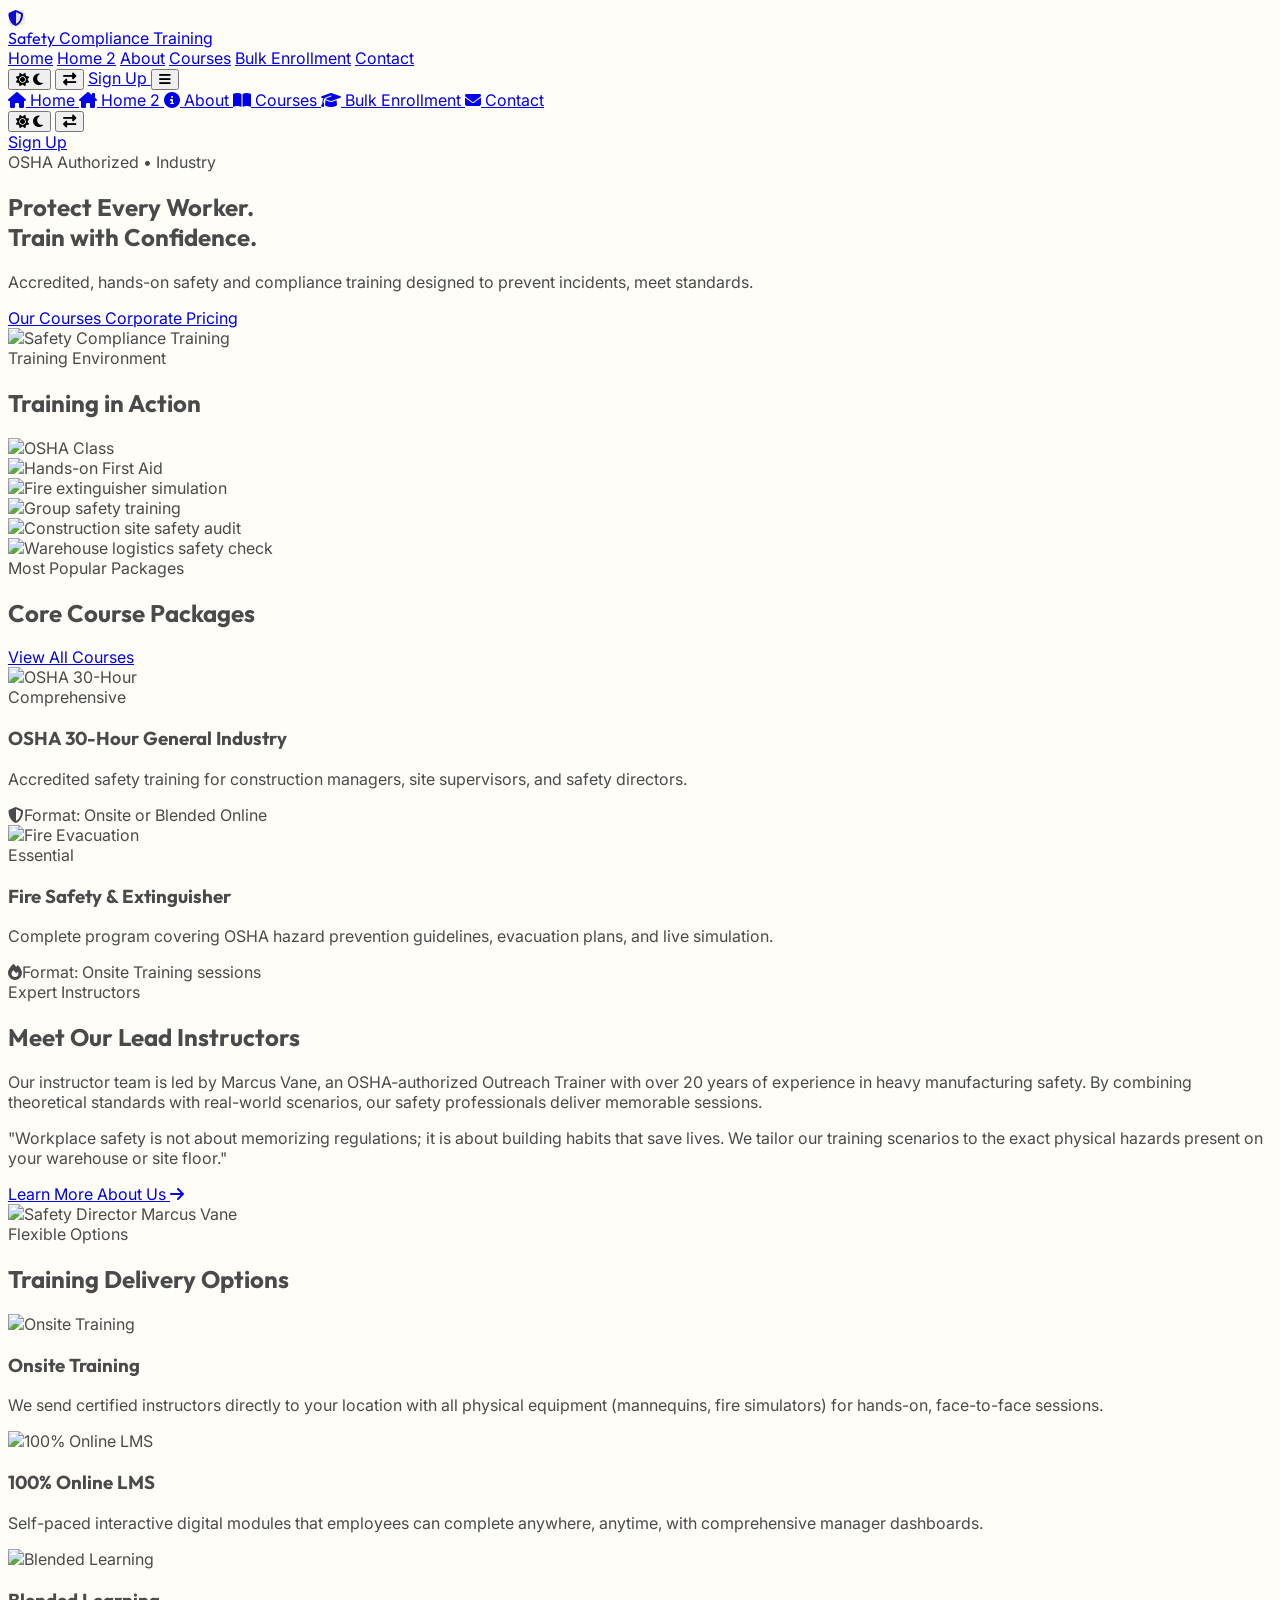
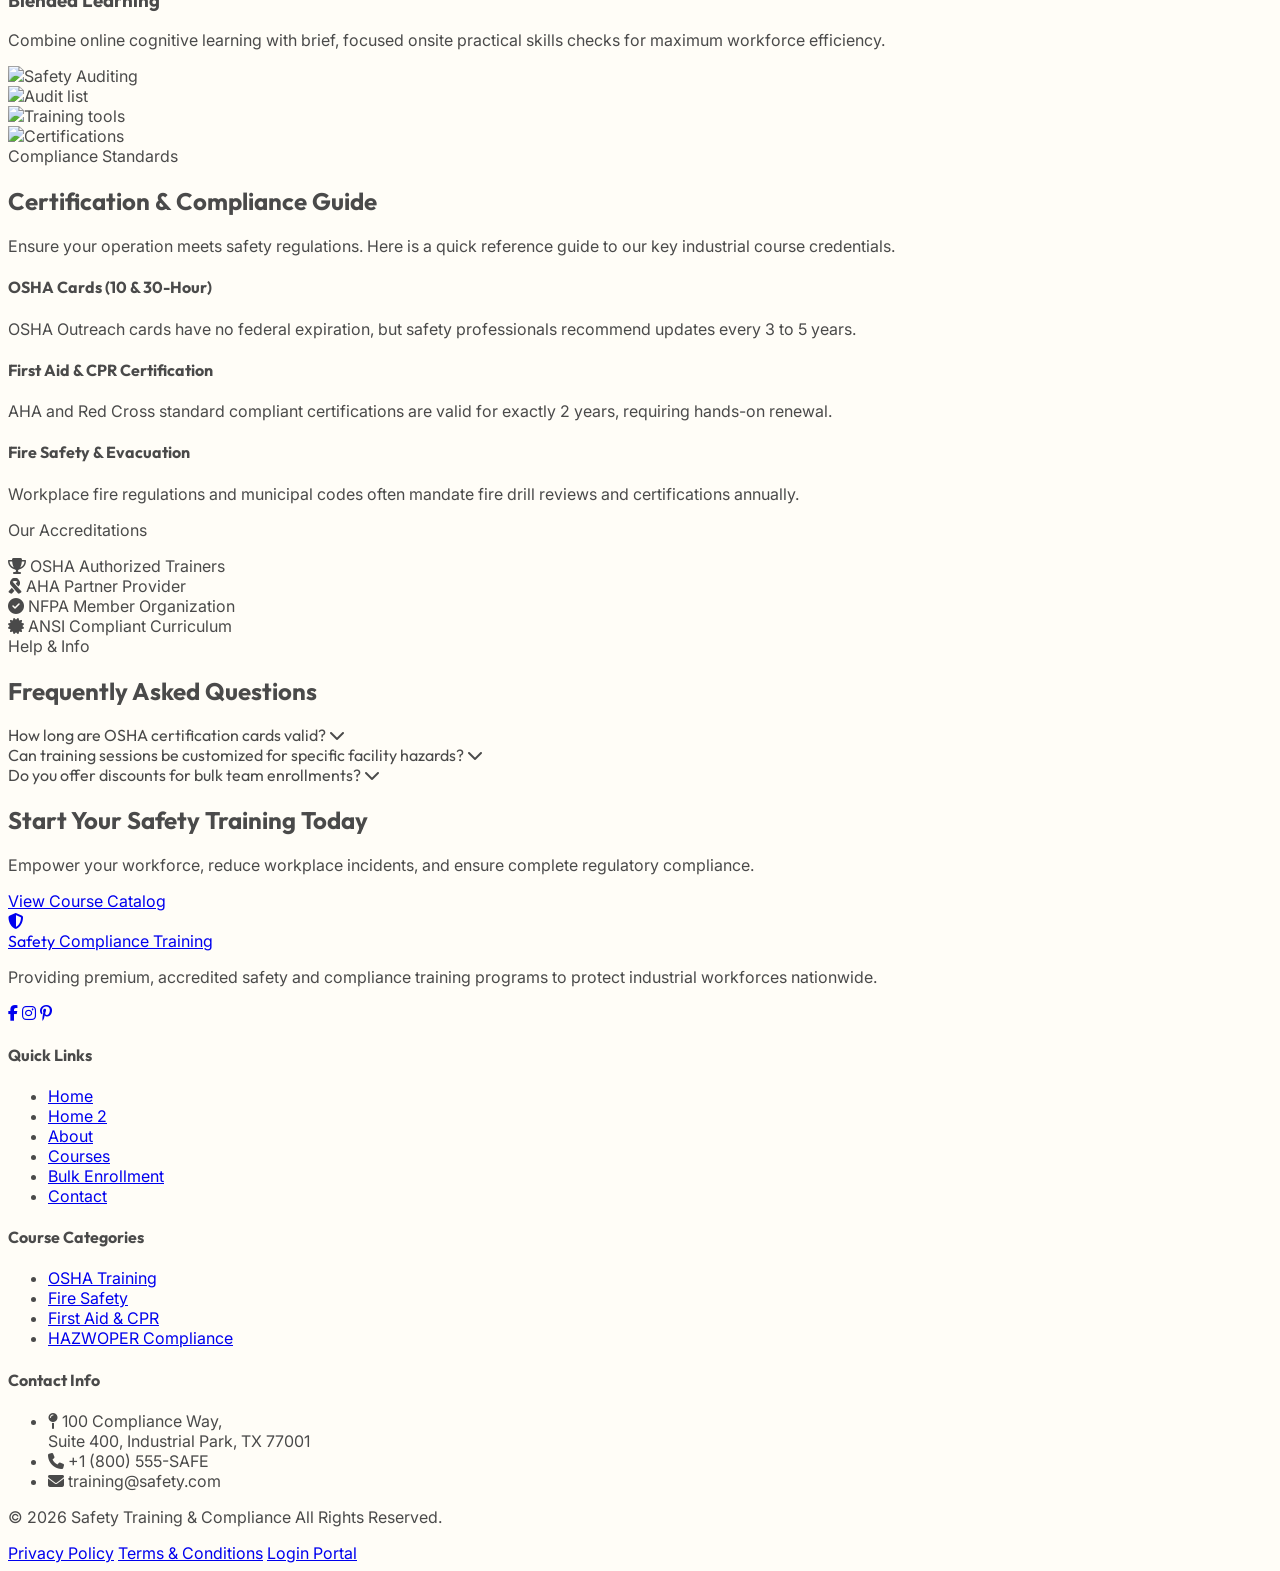
==== home2.html @ a7d1e046 "First commit" ====
<!DOCTYPE html>
<html lang="en" dir="ltr" class="scroll-smooth">

<head>
  <meta charset="UTF-8">
  <meta name="viewport" content="width=device-width, initial-scale=1.0">
  <title>Safety | Industrial Workforce Safety Training Programs</title>
  <meta name="description"
    content="Explore Safety's corporate safety compliance courses, including OSHA 10/30, Fire Safety, and CPR certifications.">
  <link rel="icon" type="image/svg+xml" href="favicon.svg">

  <!-- Tailwind CSS CDN -->
  <script src="https://cdn.tailwindcss.com"></script>
  <script>
    tailwind.config = {
      darkMode: 'class',
      theme: {
        extend: {
          colors: {
            creamWhite: '#FFFFFF',
            sage: '#EF4444',
            meadow: '#DC2626',
            honey: '#EF4444',
            cheese: '#EF4444',
            orange: '#DC2626',
            forest: '#0F172A',
            brown: '#1E293B',
            softBeige: '#F8FAFC',
            headingDark: '#0F172A',
            bodyDark: '#334155',
            mutedDark: '#64748B',
          },
          fontFamily: {
            playfair: ['Playfair Display', 'serif'],
            inter: ['Inter', 'sans-serif'],
          }
        }
      }
    }
  </script>

  <!-- Custom CSS & FontAwesome & AOS -->
  <link rel="stylesheet" href="css/custom.css">
  <link rel="stylesheet" href="https://cdnjs.cloudflare.com/ajax/libs/font-awesome/6.4.0/css/all.min.css">
  <link rel="stylesheet" href="https://unpkg.com/aos@next/dist/aos.css">
</head>

<body
  class="bg-creamWhite text-bodyDark dark:bg-[#111612] dark:text-[#E2E8F0] min-h-screen flex flex-col relative overflow-x-clip">




  <!-- Floating Background Shapes -->
  <div class="floating-shape top-44 right-10 text-sage opacity-10">
    <i class="fa-solid fa-hard-hat text-8xl"></i>
  </div>
  <div class="floating-shape top-96 left-10 text-cheese opacity-10 floating-shape-delay-1">
    <i class="fa-solid fa-fire-extinguisher text-9xl"></i>
  </div>

  <!-- Sticky Header / Navbar -->
  <header
    class="sticky top-0 z-50 bg-white/80 dark:bg-[#111612]/80 backdrop-blur-md border-b border-sage/10 shadow-sm transition-all duration-300">
    <div class="max-w-7xl mx-auto px-4 sm:px-6 lg:px-8">
      <div class="flex items-center justify-between h-20">
        <!-- Logo -->
        <a href="index.html" class="flex items-center space-x-3 rtl:space-x-reverse group">
          <div
            class="w-12 h-12 bg-forest dark:bg-sage rounded-xl flex items-center justify-center shadow-lg group-hover:scale-105 transition-transform duration-300">
            <i class="fa-solid fa-shield-halved text-creamWhite dark:text-forest text-2xl"></i>
          </div>
          <div class="flex flex-col">
            <span
              class="font-playfair font-bold text-2xl text-headingDark dark:text-creamWhite leading-tight tracking-wide">Safety</span>
            <span class="text-[10px] tracking-widest uppercase font-inter text-sage dark:text-cheese font-semibold">Compliance Training</span>
          </div>
        </a>

        <!-- Desktop Navigation -->
        <nav
          class="hidden lg:flex lg:space-x-4 xl:space-x-8 rtl:space-x-reverse font-inter font-medium text-sm xl:text-base whitespace-nowrap animate-fade-in">
          <a href="index.html"
            class="text-bodyDark dark:text-gray-300 hover:text-forest dark:hover:text-sage px-1 py-2 transition-colors">Home</a>
          <a href="home2.html"
            class="text-forest dark:text-sage border-b-2 border-forest dark:border-sage px-1 py-2 transition-colors">Home 2</a>
          <a href="about.html"
            class="text-bodyDark dark:text-gray-300 hover:text-forest dark:hover:text-sage px-1 py-2 transition-colors">About</a>
          <a href="courses.html"
            class="text-bodyDark dark:text-gray-300 hover:text-forest dark:hover:text-sage px-1 py-2 transition-colors">Courses</a>
          <a href="pricing.html"
            class="text-bodyDark dark:text-gray-300 hover:text-forest dark:hover:text-sage px-1 py-2 transition-colors">Bulk Enrollment</a>
          <a href="contact.html"
            class="text-bodyDark dark:text-gray-300 hover:text-forest dark:hover:text-sage px-1 py-2 transition-colors">Contact</a>
        </nav>

        <!-- Right CTA & Toggles -->
        <div class="flex items-center space-x-2 md:space-x-4 rtl:space-x-reverse">
          <!-- Theme Toggle (Desktop only) -->
          <button
            class="theme-toggle hidden lg:flex w-9 h-9 sm:w-10 sm:h-10 items-center justify-center rounded-lg border border-sage/20 hover:bg-softBeige dark:hover:bg-forest/20 text-forest dark:text-creamWhite transition-all"
            aria-label="Toggle Theme">
            <i class="fa-solid fa-sun dark:hidden"></i>
            <i class="fa-solid fa-moon hidden dark:block"></i>
          </button>

          <!-- RTL Toggle (Desktop only) -->
          <button
            class="rtl-toggle hidden lg:flex w-9 h-9 sm:w-10 sm:h-10 items-center justify-center rounded-lg border border-sage/20 hover:bg-softBeige dark:hover:bg-forest/20 text-forest dark:text-creamWhite transition-all"
            aria-label="Toggle Layout Direction">
            <i class="fa-solid fa-right-left rtl-flip"></i>
          </button>

          <!-- Signup (Desktop only) -->
          <a href="signup.html"
            class="hidden lg:inline-block bg-forest hover:bg-forest/90 dark:bg-sage dark:hover:bg-sage/90 text-creamWhite dark:text-forest font-semibold px-4 py-2 sm:px-6 sm:py-2.5 rounded-lg shadow-md transition-all duration-300 hover:shadow-lg text-xs sm:text-sm">
            Sign Up
          </a>

          <!-- Hamburger Button -->
          <button id="mobile-menu-btn"
            class="lg:hidden w-9 h-9 sm:w-10 sm:h-10 flex items-center justify-center rounded-lg border border-sage/20 text-forest dark:text-creamWhite animate-pulse"
            aria-expanded="false" aria-label="Open menu">
            <i class="fa-solid fa-bars"></i>
          </button>
        </div>
      </div>
    </div>

    <!-- Mobile Slide-out Menu -->
    <div id="mobile-menu"
      class="hidden lg:hidden bg-creamWhite dark:bg-[#1E2721] border-t border-sage/10 px-6 py-8 space-y-5 shadow-xl transition-all duration-300 rounded-b-2xl font-inter">
      <nav class="flex flex-col space-y-2 font-medium">
        <a href="index.html" class="flex items-center justify-center text-bodyDark dark:text-gray-300 hover:text-forest dark:hover:text-sage py-3 px-4 rounded-xl hover:bg-softBeige dark:hover:bg-forest/20 transition-all duration-300">
          <i class="fa-solid fa-house mr-3 w-5 text-center text-mutedDark dark:text-gray-400"></i>
          <span>Home</span>
        </a>
        <a href="home2.html" class="flex items-center justify-center text-forest dark:text-sage font-bold py-3 px-4 bg-sage/10 dark:bg-sage/5 rounded-xl transition-all duration-300">
          <i class="fa-solid fa-house-chimney mr-3 w-5 text-center text-sage"></i>
          <span>Home 2</span>
        </a>
        <a href="about.html" class="flex items-center justify-center text-bodyDark dark:text-gray-300 hover:text-forest dark:hover:text-sage py-3 px-4 rounded-xl hover:bg-softBeige dark:hover:bg-forest/20 transition-all duration-300">
          <i class="fa-solid fa-circle-info mr-3 w-5 text-center text-mutedDark dark:text-gray-400"></i>
          <span>About</span>
        </a>
        <a href="courses.html" class="flex items-center justify-center text-bodyDark dark:text-gray-300 hover:text-forest dark:hover:text-sage py-3 px-4 rounded-xl hover:bg-softBeige dark:hover:bg-forest/20 transition-all duration-300">
          <i class="fa-solid fa-book-open mr-3 w-5 text-center text-mutedDark dark:text-gray-400"></i>
          <span>Courses</span>
        </a>
        <a href="pricing.html" class="flex items-center justify-center text-bodyDark dark:text-gray-300 hover:text-forest dark:hover:text-sage py-3 px-4 rounded-xl hover:bg-softBeige dark:hover:bg-forest/20 transition-all duration-300">
          <i class="fa-solid fa-graduation-cap mr-3 w-5 text-center text-mutedDark dark:text-gray-400"></i>
          <span>Bulk Enrollment</span>
        </a>
        <a href="contact.html" class="flex items-center justify-center text-bodyDark dark:text-gray-300 hover:text-forest dark:hover:text-sage py-3 px-4 rounded-xl hover:bg-softBeige dark:hover:bg-forest/20 transition-all duration-300">
          <i class="fa-solid fa-envelope mr-3 w-5 text-center text-mutedDark dark:text-gray-400"></i>
          <span>Contact</span>
        </a>
      </nav>

      <!-- Preferences Toggles (Same Row Stack) -->
      <div class="pt-4 border-t border-sage/10 flex justify-center space-x-4 rtl:space-x-reverse">
        <!-- Theme Toggle (Mobile) -->
        <button
          class="theme-toggle w-12 h-12 flex items-center justify-center rounded-xl border border-sage/20 text-forest dark:text-creamWhite hover:bg-softBeige dark:hover:bg-forest/20 transition-all text-lg"
          aria-label="Toggle Theme">
          <i class="fa-solid fa-sun dark:hidden"></i>
          <i class="fa-solid fa-moon hidden dark:block"></i>
        </button>

        <!-- RTL Toggle (Mobile) -->
        <button
          class="rtl-toggle w-12 h-12 flex items-center justify-center rounded-xl border border-sage/20 text-forest dark:text-creamWhite hover:bg-softBeige dark:hover:bg-forest/20 transition-all text-lg"
          aria-label="Toggle Layout Direction">
          <i class="fa-solid fa-right-left"></i>
        </button>
      </div>

      <!-- Action Button -->
      <div class="pt-2 flex justify-center font-inter">
        <a href="signup.html"
          class="w-48 text-center bg-forest text-creamWhite dark:bg-sage dark:text-forest py-2.5 rounded-xl font-semibold shadow-lg hover:bg-forest/90 transition-all duration-300 text-sm tracking-wide">Sign
          Up</a>
      </div>
    </div>
  </header>

  <!-- Full-Width Hero Section -->
  <section class="relative min-h-[80vh] lg:h-[80vh] xl:h-[85vh] flex items-center justify-center overflow-hidden bg-[#0F172A] py-16 sm:py-20 lg:py-0">
    <!-- Background image container for tablet/desktop -->
    <div class="absolute inset-0 bg-cover bg-center hidden sm:block z-0"
      style="background-image: linear-gradient(to bottom, rgba(15, 23, 42, 0.7) 40%, rgba(15, 23, 42, 0.9) 100%), url('https://static.vecteezy.com/system/resources/previews/027/184/571/large_2x/confident-railway-engineers-successful-job-banner-photo.jpg');">
    </div>
    
    <div class="max-w-4xl mx-auto px-4 z-10 text-creamWhite text-center" data-aos="zoom-in" data-aos-duration="1000">
      <span
        class="inline-block bg-bold/10 border border-bold/20 text-cheese font-semibold text-xs sm:text-sm uppercase tracking-widest px-4 py-1.5 rounded-full mb-4 sm:mb-6 font-inter">
        OSHA Authorized &bull; Industry
      </span>
      <h1 class="font-playfair font-bold text-3xl sm:text-5xl md:text-8xl leading-tight mb-4 sm:mb-6">
        Protect Every Worker. <br>Train with Confidence.
      </h1>
      <p class="font-inter text-base sm:text-lg md:text-xl text-gray-200 mb-6 sm:mb-10 leading-relaxed max-w-2xl mx-auto">
        Accredited, hands-on safety and compliance training designed to prevent incidents, meet standards.
      </p>
      <div class="flex flex-col sm:flex-row justify-center gap-4">
        <a href="courses.html"
          class="bg-honey hover:bg-honey/90 text-forest font-semibold px-8 py-4 rounded-lg shadow-lg hover:shadow-xl hover:-translate-y-0.5 transition-all duration-300 text-lg">
          Our Courses
        </a>
        <a href="pricing.html"
          class="bg-white text-forest hover:bg-honey hover:text-forest font-semibold px-8 py-4 rounded-lg shadow-lg hover:shadow-xl hover:-translate-y-0.5 transition-all duration-300 text-lg">
          Corporate Pricing
        </a>
      </div>
      
      <!-- Separate hero image for 360px / mobile screen sizes -->
      <img src="https://static.vecteezy.com/system/resources/previews/027/184/571/large_2x/confident-railway-engineers-successful-job-banner-photo.jpg" 
        alt="Safety Compliance Training" 
        class="block sm:hidden w-full h-48 sm:h-56 object-cover rounded-2xl mt-6 sm:mt-8 shadow-lg border border-white/10 relative z-10 animate-fade-in">
    </div>
  </section>

  <!-- Farm Gallery Section -->
  <section class="py-24 bg-white dark:bg-[#151c16]">
    <div class="max-w-7xl mx-auto px-4 sm:px-6 lg:px-8">
      <div class="text-center max-w-3xl mx-auto mb-16" data-aos="fade-up">
        <span class="text-sage dark:text-cheese font-semibold text-sm uppercase tracking-widest font-inter">Training Environment</span>
        <h2 class="font-playfair font-bold text-3xl md:text-5xl text-headingDark dark:text-creamWhite mt-3">Training in Action</h2>
      </div>

      <div class="grid grid-cols-1 sm:grid-cols-2 lg:grid-cols-3 gap-6">
        <div class="h-80 rounded-2xl overflow-hidden shadow-md zoom-img-container" data-aos="fade-up"
          data-aos-delay="100">
          <img src="https://d1ldvf68ux039x.cloudfront.net/thumbs/photos/1908/5632449/1000w_q95.jpg" alt="OSHA Class"
            class="w-full h-full object-cover">
        </div>
        <div class="h-80 rounded-2xl overflow-hidden shadow-md zoom-img-container" data-aos="fade-up"
          data-aos-delay="200">
          <img src="https://media.istockphoto.com/id/2219220405/photo/group-training-session-for-cpr-and-first-aid-certification-practice.jpg?s=612x612&w=0&k=20&c=p6oW1nen76uPxDX011l7kyM_Qp3VtUAZaF7h0YgLn0Q="
            alt="Hands-on First Aid" class="w-full h-full object-cover">
        </div>
        <div class="h-80 rounded-2xl overflow-hidden shadow-md zoom-img-container" data-aos="fade-up"
          data-aos-delay="300">
          <img src="https://www.lionprotects.com/hubfs/Final_Processed_Images/170724FVEF3054-1.jpg" alt="Fire extinguisher simulation"
            class="w-full h-full object-cover">
        </div>
        <div class="h-80 rounded-2xl overflow-hidden shadow-md zoom-img-container" data-aos="fade-up"
          data-aos-delay="400">
          <img src="https://media.istockphoto.com/id/1158885821/photo/group-training.jpg?s=612x612&w=0&k=20&c=rtcUNxRa-CH-u0fv7-aiNK-1o2RnYs1vNtdlAQLLa7o=" alt="Group safety training"
            class="w-full h-full object-cover">
        </div>
        <div class="h-80 rounded-2xl overflow-hidden shadow-md zoom-img-container" data-aos="fade-up"
          data-aos-delay="500">
          <img src="https://planradar-website.s3.amazonaws.com/production/uploads/2019/10/1.jpg" alt="Construction site safety audit"
            class="w-full h-full object-cover">
        </div>
        <div class="h-80 rounded-2xl overflow-hidden shadow-md zoom-img-container" data-aos="fade-up"
          data-aos-delay="600">
          <img src="https://images.ctfassets.net/5uneurb5huq8/3mPcXoxgCB9HH6HCAmqZ5w/da995db3859714876d3982440a883c54/img_blog_warehouse_safety_measures.png?fm=jpg&q=60&w=2448&fl=progressive" alt="Warehouse logistics safety check"
            class="w-full h-full object-cover">
        </div>
      </div>
    </div>
  </section>

  <!-- Signature Cheese Collection (Featured scroll style) -->
  <section class="py-24 bg-softBeige dark:bg-[#131915]">
    <div class="max-w-7xl mx-auto px-4 sm:px-6 lg:px-8">
      <div class="flex flex-col md:flex-row md:items-end justify-between mb-16">
        <div data-aos="fade-right">
          <span
            class="text-sage dark:text-cheese font-semibold text-sm uppercase tracking-widest font-inter">Most Popular Packages</span>
          <h2 class="font-playfair font-bold text-3xl md:text-5xl text-headingDark dark:text-creamWhite mt-3">Core Course Packages</h2>
        </div>
        <div class="mt-4 md:mt-0" data-aos="fade-left">
          <a href="courses.html"
            class="inline-block bg-forest hover:bg-forest/90 text-creamWhite font-semibold px-6 py-3 rounded-lg transition-all shadow-md">
            View All Courses
          </a>
        </div>
      </div>

      <div class="grid grid-cols-1 md:grid-cols-2 gap-8">
        <!-- Card Left -->
        <div
          class="bg-white dark:bg-[#1E2721] rounded-2xl p-8 shadow-md flex flex-col lg:flex-row gap-6 items-center border border-sage/10 premium-card"
          data-aos="fade-right">
          <div class="w-full lg:w-1/2 h-64 md:h-80 lg:h-64 rounded-xl overflow-hidden zoom-img-container shrink-0">
            <img src="https://www.oshaoutreachcourses.com/images/osha-30-hour-general-industry-spanish.webp" alt="OSHA 30-Hour"
              class="w-full h-full object-cover">
          </div>
          <div class="w-full lg:w-1/2 text-left rtl:text-right">
            <span class="text-xs bg-forest/10 text-forest dark:text-sage font-bold py-1 px-2.5 rounded font-inter">Comprehensive</span>
            <h3 class="font-playfair font-bold text-2xl text-headingDark dark:text-creamWhite mt-3 mb-2">OSHA 30-Hour General Industry</h3>
            <p class="text-sm text-mutedDark dark:text-gray-300 mb-4 font-inter">
              Accredited safety training for construction managers, site supervisors, and safety directors.
            </p>
            <span class="text-xs text-honey block font-semibold font-inter"><i class="fa-solid fa-shield-halved mr-1.5"></i>Format: Onsite or Blended Online</span>
          </div>
        </div>

        <!-- Card Right -->
        <div
          class="bg-white dark:bg-[#1E2721] rounded-2xl p-8 shadow-md flex flex-col lg:flex-row gap-6 items-center border border-sage/10 premium-card"
          data-aos="fade-left">
          <div class="w-full lg:w-1/2 h-64 md:h-80 lg:h-64 rounded-xl overflow-hidden zoom-img-container shrink-0">
            <img src="https://static.vecteezy.com/system/resources/thumbnails/074/777/273/small_2x/red-fire-extinguisher-and-safety-sign-mounted-on-a-white-wall-photo.jpeg"
              alt="Fire Evacuation" class="w-full h-full object-cover">
          </div>
          <div class="w-full lg:w-1/2 text-left rtl:text-right">
            <span class="text-xs bg-orange/10 text-orange font-bold py-1 px-2.5 rounded font-inter">Essential</span>
            <h3 class="font-playfair font-bold text-2xl text-headingDark dark:text-creamWhite mt-3 mb-2">Fire Safety & Extinguisher</h3>
            <p class="text-sm text-mutedDark dark:text-gray-300 mb-4 font-inter">
              Complete program covering OSHA hazard prevention guidelines, evacuation plans, and live simulation.
            </p>
            <span class="text-xs text-honey block font-semibold font-inter"><i class="fa-solid fa-fire mr-1.5"></i>Format: Onsite Training sessions</span>
          </div>
        </div>
      </div>
    </div>
  </section>

  <!-- Meet Our Instructors -->
  <section class="py-24 bg-white dark:bg-[#111612]">
    <div class="max-w-7xl mx-auto px-4 sm:px-6 lg:px-8">
      <div class="grid grid-cols-1 lg:grid-cols-2 gap-16 items-center">
        <div data-aos="fade-right">
          <span
            class="text-sage dark:text-cheese font-semibold text-sm uppercase tracking-widest font-inter">Expert Instructors</span>
          <h2 class="font-playfair font-bold text-3xl md:text-5xl text-headingDark dark:text-creamWhite mt-3 mb-6">Meet Our Lead Instructors</h2>
          <p class="text-mutedDark dark:text-gray-300 text-base md:text-lg mb-6 leading-relaxed">
            Our instructor team is led by Marcus Vane, an OSHA-authorized Outreach Trainer with over 20 years of experience in heavy manufacturing safety. By combining theoretical standards with real-world scenarios, our safety professionals deliver memorable sessions.
          </p>
          <p class="text-mutedDark dark:text-gray-300 text-base md:text-lg mb-8 leading-relaxed italic">
            "Workplace safety is not about memorizing regulations; it is about building habits that save lives. We tailor our training scenarios to the exact physical hazards present on your warehouse or site floor."
          </p>
          <a href="about.html"
            class="inline-flex items-center space-x-2 font-inter font-bold text-forest dark:text-sage hover:text-honey transition-colors">
            <span>Learn More About Us</span>
            <i class="fa-solid fa-arrow-right rtl-flip"></i>
          </a>
        </div>

        <div class="relative w-full max-w-md md:max-w-lg mx-auto lg:max-w-none" data-aos="fade-left">
          <div class="rounded-2xl overflow-hidden shadow-2xl border-4 border-white dark:border-[#1E2721] aspect-square">
            <img src="https://encrypted-tbn0.gstatic.com/images?q=tbn:ANd9GcRu-MyCcHSOW-cmkAhBwOGJ9O6p2E0lB6iQG1rrQKcGzS0moheosK3C9ns3&s=10" alt="Safety Director Marcus Vane"
              class="w-full h-full object-cover">
          </div>
        </div>
      </div>
    </div>
  </section>

  <!-- Sustainability Practices -->
  <section class="py-24 bg-softBeige dark:bg-[#131915]">
    <div class="max-w-7xl mx-auto px-4 sm:px-6 lg:px-8">
      <div class="text-center max-w-3xl mx-auto mb-16" data-aos="fade-up">
        <span class="text-sage dark:text-cheese font-semibold text-sm uppercase tracking-widest font-inter">Flexible Options</span>
        <h2 class="font-playfair font-bold text-3xl md:text-5xl text-headingDark dark:text-creamWhite mt-3">Training Delivery Options</h2>
      </div>

      <div class="grid grid-cols-1 md:grid-cols-2 lg:grid-cols-3 gap-8">
        <!-- Practice 1 -->
        <div class="bg-white dark:bg-[#1E2721] rounded-2xl border border-sage/10 text-center shadow-sm overflow-hidden flex flex-col hover:shadow-md transition-shadow duration-300"
          data-aos="fade-up" data-aos-delay="100">
          <div class="h-48 overflow-hidden relative">
            <img src="https://dsafetys.com/wp-content/uploads/2025/03/onsite-classroom-safety-training-1024x576.jpg"
              alt="Onsite Training" class="w-full h-full object-cover hover:scale-105 transition-transform duration-500">
          </div>
          <div class="p-8 flex-grow flex flex-col justify-center">
            <h3 class="font-playfair font-bold text-xl text-headingDark dark:text-creamWhite mb-3">Onsite Training</h3>
            <p class="text-sm text-mutedDark dark:text-gray-400 font-inter">
              We send certified instructors directly to your location with all physical equipment (mannequins, fire simulators) for hands-on, face-to-face sessions.
            </p>
          </div>
        </div>

        <!-- Practice 2 -->
        <div class="bg-white dark:bg-[#1E2721] rounded-2xl border border-sage/10 text-center shadow-sm overflow-hidden flex flex-col hover:shadow-md transition-shadow duration-300"
          data-aos="fade-up" data-aos-delay="200">
          <div class="h-48 overflow-hidden relative">
            <img src="https://static.vecteezy.com/system/resources/previews/008/564/524/non_2x/lms-learning-management-system-as-online-education-concept-educational-technology-online-learning-delivery-training-knowledge-software-application-qualification-framework-illustration-free-vector.jpg"
              alt="100% Online LMS" class="w-full h-full object-cover hover:scale-105 transition-transform duration-500">
          </div>
          <div class="p-8 flex-grow flex flex-col justify-center">
            <h3 class="font-playfair font-bold text-xl text-headingDark dark:text-creamWhite mb-3">100% Online LMS</h3>
            <p class="text-sm text-mutedDark dark:text-gray-400 font-inter">
              Self-paced interactive digital modules that employees can complete anywhere, anytime, with comprehensive manager dashboards.
            </p>
          </div>
        </div>

        <!-- Practice 3 -->
        <div class="bg-white dark:bg-[#1E2721] rounded-2xl border border-sage/10 text-center shadow-sm overflow-hidden flex flex-col hover:shadow-md transition-shadow duration-300 md:col-span-2 md:max-w-[calc(50%-16px)] md:mx-auto lg:col-span-1 lg:max-w-none lg:mx-0"
          data-aos="fade-up" data-aos-delay="300">
          <div class="h-48 overflow-hidden relative">
            <img src="https://i.ytimg.com/vi/paQCE58334M/maxresdefault.jpg"
              alt="Blended Learning" class="w-full h-full object-cover hover:scale-105 transition-transform duration-500">
          </div>
          <div class="p-8 flex-grow flex flex-col justify-center">
            <h3 class="font-playfair font-bold text-xl text-headingDark dark:text-creamWhite mb-3">Blended Learning</h3>
            <p class="text-sm text-mutedDark dark:text-gray-400 font-inter">
              Combine online cognitive learning with brief, focused onsite practical skills checks for maximum workforce efficiency.
            </p>
          </div>
        </div>
      </div>
    </div>
  </section>

  <!-- Certification Guide -->
  <section class="py-24 bg-white dark:bg-[#111612]">
    <div class="max-w-7xl mx-auto px-4 sm:px-6 lg:px-8">
      <div class="grid grid-cols-1 lg:grid-cols-2 gap-16 items-center">
        <div class="grid grid-cols-1 sm:grid-cols-2 gap-4" data-aos="fade-right">
          <div class="space-y-4">
            <div class="rounded-xl overflow-hidden shadow-md h-48">
              <img src="https://encrypted-tbn0.gstatic.com/images?q=tbn:ANd9GcQo-Ur1Og8j2w93QRpBEoIrp0jSCKhzx8Gq9zTbc82NBTi2QWHYneKoLvmv&s=10"
                alt="Safety Auditing" class="w-full h-full object-cover">
            </div>
            <div class="rounded-xl overflow-hidden shadow-md h-64">
              <img src="https://encrypted-tbn0.gstatic.com/images?q=tbn:ANd9GcRyE-NwGyOpsTF4egRIrqgYDcxONLV_BJfdhZtI1S3M5UmzYcIMejeB2Vg&s=10"
                alt="Audit list" class="w-full h-full object-cover">
            </div>
          </div>
          <div class="space-y-4 pt-0 sm:pt-8">
            <div class="rounded-xl overflow-hidden shadow-md h-64">
              <img src="https://www.mtsac.edu/risk/news/images/handToolSafetySpotlight.png"
                alt="Training tools" class="w-full h-full object-cover">
            </div>
            <div class="rounded-xl overflow-hidden shadow-md h-48">
              <img src="https://encrypted-tbn0.gstatic.com/images?q=tbn:ANd9GcRH7t5aVR8-k8oDRaRrkCAoweIVfGmmNdrJUT32aBIc9lFwkp-lir2WJ7w2&s=10"
                alt="Certifications" class="w-full h-full object-cover">
            </div>
          </div>
        </div>

        <div data-aos="fade-left">
          <span class="text-sage dark:text-cheese font-semibold text-sm uppercase tracking-widest font-inter">Compliance Standards</span>
          <h2 class="font-playfair font-bold text-3xl md:text-5xl text-headingDark dark:text-creamWhite mt-3 mb-6">Certification & Compliance Guide</h2>
          <p class="text-mutedDark dark:text-gray-300 text-base md:text-lg mb-8 font-inter">
            Ensure your operation meets safety regulations. Here is a quick reference guide to our key industrial course credentials.
          </p>

          <div class="space-y-6">
            <div class="border-b border-sage/10 pb-4">
              <h4 class="font-playfair font-bold text-lg text-headingDark dark:text-creamWhite">OSHA Cards (10 & 30-Hour)</h4>
              <p class="text-sm text-mutedDark dark:text-gray-400 mt-1 font-inter">OSHA Outreach cards have no federal expiration, but safety professionals recommend updates every 3 to 5 years.</p>
            </div>
            <div class="border-b border-sage/10 pb-4">
              <h4 class="font-playfair font-bold text-lg text-headingDark dark:text-creamWhite">First Aid & CPR Certification</h4>
              <p class="text-sm text-mutedDark dark:text-gray-400 mt-1 font-inter">AHA and Red Cross standard compliant certifications are valid for exactly 2 years, requiring hands-on renewal.</p>
            </div>
            <div>
              <h4 class="font-playfair font-bold text-lg text-headingDark dark:text-creamWhite">Fire Safety & Evacuation</h4>
              <p class="text-sm text-mutedDark dark:text-gray-400 mt-1 font-inter">Workplace fire regulations and municipal codes often mandate fire drill reviews and certifications annually.</p>
            </div>
          </div>
        </div>
      </div>
    </div>
  </section>

  <!-- Industrial Accreditations -->
  <section class="py-16 bg-softBeige dark:bg-[#151c16] border-t border-b border-sage/10">
    <div class="max-w-7xl mx-auto px-4 sm:px-6 lg:px-8 text-center">
      <p class="text-xs uppercase tracking-widest text-mutedDark dark:text-gray-400 font-semibold mb-8">Our Accreditations</p>
      <div class="grid grid-cols-2 md:grid-cols-4 gap-8 justify-items-center opacity-70">
        <div class="flex flex-col items-center">
          <i class="fa-solid fa-trophy text-3xl text-honey mb-2"></i>
          <span class="text-xs font-bold font-inter dark:text-creamWhite">OSHA Authorized Trainers</span>
        </div>
        <div class="flex flex-col items-center">
          <i class="fa-solid fa-ribbon text-3xl text-orange mb-2"></i>
          <span class="text-xs font-bold font-inter dark:text-creamWhite">AHA Partner Provider</span>
        </div>
        <div class="flex flex-col items-center">
          <i class="fa-solid fa-circle-check text-3xl text-sage mb-2"></i>
          <span class="text-xs font-bold font-inter dark:text-creamWhite">NFPA Member Organization</span>
        </div>
        <div class="flex flex-col items-center">
          <i class="fa-solid fa-certificate text-3xl text-cheese mb-2"></i>
          <span class="text-xs font-bold font-inter dark:text-creamWhite">ANSI Compliant Curriculum</span>
        </div>
      </div>
    </div>
  </section>

  <!-- FAQ Section -->
  <section class="py-24 bg-white dark:bg-[#111612]">
    <div class="max-w-4xl mx-auto px-4">
      <div class="text-center mb-16" data-aos="fade-up">
        <span class="text-sage dark:text-cheese font-semibold text-sm uppercase tracking-widest font-inter">Help & Info</span>
        <h2 class="font-playfair font-bold text-3xl md:text-5xl text-headingDark dark:text-creamWhite mt-3">Frequently Asked Questions</h2>
      </div>

      <div class="space-y-4" data-aos="fade-up">
        <!-- Q1 -->
        <details class="group border border-sage/20 rounded-xl bg-creamWhite dark:bg-[#1E2721] transition-all duration-300">
          <summary class="flex justify-between items-center font-playfair font-bold text-lg text-headingDark dark:text-creamWhite p-6 cursor-pointer select-none list-none">
            <span>How long are OSHA certification cards valid?</span>
            <span class="transition-transform duration-300 group-open:rotate-180 text-sage shrink-0 ml-4">
              <i class="fa-solid fa-chevron-down text-base"></i>
            </span>
          </summary>
          <div class="px-6 pb-6 pt-0 border-t border-sage/10">
            <p class="text-sm text-mutedDark dark:text-gray-300 leading-relaxed pt-4 font-inter">
              OSHA outreach training cards do not officially expire. However, many construction companies, industrial sites, and state authorities require employees to complete refresher training every 3 to 5 years to keep compliance current.
            </p>
          </div>
        </details>

        <!-- Q2 -->
        <details class="group border border-sage/20 rounded-xl bg-creamWhite dark:bg-[#1E2721] transition-all duration-300">
          <summary class="flex justify-between items-center font-playfair font-bold text-lg text-headingDark dark:text-creamWhite p-6 cursor-pointer select-none list-none">
            <span>Can training sessions be customized for specific facility hazards?</span>
            <span class="transition-transform duration-300 group-open:rotate-180 text-sage shrink-0 ml-4">
              <i class="fa-solid fa-chevron-down text-base"></i>
            </span>
          </summary>
          <div class="px-6 pb-6 pt-0 border-t border-sage/10">
            <p class="text-sm text-mutedDark dark:text-gray-300 leading-relaxed pt-4 font-inter">
              Yes! We specialize in tailored compliance training. Our outreach trainers will perform a pre-course review of your facility's hazard profile and incorporate your site-specific safety plans directly into the curriculum.
            </p>
          </div>
        </details>

        <!-- Q3 -->
        <details class="group border border-sage/20 rounded-xl bg-creamWhite dark:bg-[#1E2721] transition-all duration-300">
          <summary class="flex justify-between items-center font-playfair font-bold text-lg text-headingDark dark:text-creamWhite p-6 cursor-pointer select-none list-none">
            <span>Do you offer discounts for bulk team enrollments?</span>
            <span class="transition-transform duration-300 group-open:rotate-180 text-sage shrink-0 ml-4">
              <i class="fa-solid fa-chevron-down text-base"></i>
            </span>
          </summary>
          <div class="px-6 pb-6 pt-0 border-t border-sage/10">
            <p class="text-sm text-mutedDark dark:text-gray-300 leading-relaxed pt-4 font-inter">
              Yes, we provide tiered pricing and flat-rate onsite group options for teams of 10 or more. You can check pricing and request a formal quote on our Bulk Enrollment page.
            </p>
          </div>
        </details>
      </div>
    </div>
  </section>

  <!-- CTA Banner -->
  <section class="py-20 bg-forest text-creamWhite dark:bg-[#1A241F]" data-aos="zoom-in">
    <div class="max-w-5xl mx-auto px-4 text-center">
      <h2 class="font-playfair font-bold text-3xl md:text-5xl text-cheese mb-4">Start Your Safety Training Today</h2>
      <p class="text-sage text-base md:text-lg mb-8 max-w-xl mx-auto font-inter">
        Empower your workforce, reduce workplace incidents, and ensure complete regulatory compliance.
      </p>
      <a href="courses.html"
        class="inline-block bg-honey hover:bg-honey/95 text-forest font-semibold px-8 py-4 rounded-lg shadow-md hover:shadow-lg transition-all text-lg">
        View Course Catalog
      </a>
    </div>
  </section>

  <!-- Footer -->
  <footer
    class="bg-white text-bodyDark dark:bg-[#0E130F] dark:text-[#E2E8F0] pt-16 pb-8 border-t border-sage/10 dark:border-sage/5 mt-auto">
    <div class="max-w-7xl mx-auto px-4 sm:px-6 lg:px-8">
      <div class="grid grid-cols-1 md:grid-cols-2 lg:grid-cols-5 gap-12 mb-16">
        <!-- Overview -->
        <div class="col-span-1 md:col-span-1 lg:col-span-2">
          <!-- Logo -->
          <a href="index.html" class="flex items-center space-x-3 rtl:space-x-reverse group">
          <div
            class="w-12 h-12 bg-forest dark:bg-sage rounded-xl flex items-center justify-center shadow-lg group-hover:scale-105 transition-transform duration-300">
            <i class="fa-solid fa-shield-halved text-creamWhite dark:text-forest text-2xl"></i>
          </div>
          <div class="flex flex-col">
            <span
              class="font-playfair font-bold text-2xl text-headingDark dark:text-creamWhite leading-tight tracking-wide">Safety</span>
            <span class="text-[10px] tracking-widest uppercase font-inter text-sage dark:text-cheese font-semibold">Compliance Training</span>
          </div>
        </a>
          <p class="text-sm text-mutedDark dark:text-gray-300 mb-6 leading-relaxed max-w-sm font-inter">
            Providing premium, accredited safety and compliance training programs to protect industrial workforces nationwide.
          </p>
          <div class="flex space-x-4 rtl:space-x-reverse">
            <a href="#"
               class="w-10 h-10 rounded-full border border-forest/20 dark:border-sage/30 flex items-center justify-center text-forest dark:text-creamWhite hover:bg-forest hover:text-white dark:hover:bg-sage dark:hover:text-forest transition-all"
               aria-label="Facebook"><i class="fa-brands fa-facebook-f"></i></a>
            <a href="#"
               class="w-10 h-10 rounded-full border border-forest/20 dark:border-sage/30 flex items-center justify-center text-forest dark:text-creamWhite hover:bg-forest hover:text-white dark:hover:bg-sage dark:hover:text-forest transition-all"
               aria-label="Instagram"><i class="fa-brands fa-instagram"></i></a>
            <a href="#"
               class="w-10 h-10 rounded-full border border-forest/20 dark:border-sage/30 flex items-center justify-center text-forest dark:text-creamWhite hover:bg-forest hover:text-white dark:hover:bg-sage dark:hover:text-forest transition-all"
               aria-label="Pinterest"><i class="fa-brands fa-pinterest-p"></i></a>
          </div>
        </div>

                <!-- Quick Links -->
        <div class="col-span-1 md:col-span-1 lg:col-span-1">
          <h4 class="font-playfair font-semibold text-lg text-forest dark:text-cheese mb-4">Quick Links</h4>
          <ul class="space-y-2 text-sm text-mutedDark dark:text-gray-300 font-inter">
            <li><a href="index.html" class="hover:text-forest dark:hover:text-creamWhite transition-colors">Home</a></li>
            <li><a href="home2.html" class="hover:text-forest dark:hover:text-creamWhite transition-colors">Home 2</a></li>
            <li><a href="about.html" class="hover:text-forest dark:hover:text-creamWhite transition-colors">About</a></li>
            <li><a href="courses.html" class="hover:text-forest dark:hover:text-creamWhite transition-colors">Courses</a></li>
            <li><a href="pricing.html" class="hover:text-forest dark:hover:text-creamWhite transition-colors">Bulk Enrollment</a></li>
            <li><a href="contact.html" class="hover:text-forest dark:hover:text-creamWhite transition-colors">Contact</a></li>
          </ul>
        </div>

                <!-- Categories -->
        <div class="col-span-1 md:col-span-1 lg:col-span-1">
          <h4 class="font-playfair font-semibold text-lg text-forest dark:text-cheese mb-4">Course Categories</h4>
          <ul class="space-y-2 text-sm text-mutedDark dark:text-gray-300 font-inter font-inter">
            <li><a href="courses.html" class="hover:text-forest dark:hover:text-creamWhite transition-colors">OSHA Training</a></li>
            <li><a href="courses.html" class="hover:text-forest dark:hover:text-creamWhite transition-colors">Fire Safety</a></li>
            <li><a href="courses.html" class="hover:text-forest dark:hover:text-creamWhite transition-colors">First Aid & CPR</a></li>
            <li><a href="courses.html" class="hover:text-forest dark:hover:text-creamWhite transition-colors">HAZWOPER Compliance</a></li>
          </ul>
        </div>

                <!-- Contact Information -->
        <div class="col-span-1 md:col-span-1 lg:col-span-1">
          <h4 class="font-playfair font-semibold text-lg text-forest dark:text-cheese mb-4">Contact Info</h4>
          <ul class="space-y-3 text-sm text-mutedDark dark:text-gray-300 font-inter">
            <li class="flex items-start space-x-2.5 rtl:space-x-reverse">
              <i class="fa-solid fa-map-pin mt-1 text-forest dark:text-sage"></i>
              <span>100 Compliance Way,<br>Suite 400, Industrial Park, TX 77001</span>
            </li>
            <li class="flex items-center space-x-2.5 rtl:space-x-reverse">
              <i class="fa-solid fa-phone text-forest dark:text-sage"></i>
              <span>+1 (800) 555-SAFE</span>
            </li>
            <li class="flex items-center space-x-2.5 rtl:space-x-reverse">
              <i class="fa-solid fa-envelope text-forest dark:text-sage"></i>
              <span>training@safety.com</span>
            </li>
          </ul>
        </div>
      </div>

      <!-- Bottom Footer -->
      <div
        class="border-t border-forest/10 dark:border-sage/20 pt-8 flex flex-col md:flex-row items-center justify-between text-xs text-mutedDark dark:text-gray-400 font-inter">
        <p>&copy; 2026 Safety Training & Compliance All Rights Reserved.</p>
        <div class="flex space-x-6 rtl:space-x-reverse mt-4 md:mt-0">
          <a href="#" class="hover:text-forest dark:hover:text-creamWhite transition-colors">Privacy Policy</a>
          <a href="#" class="hover:text-forest dark:hover:text-creamWhite transition-colors">Terms & Conditions</a>
          <a href="login.html" class="hover:text-forest dark:hover:text-creamWhite transition-colors">Login Portal</a>
        </div>
      </div>
    </div>
  </footer>

  <!-- Back to Top Button -->
  <button id="back-to-top"
    class="w-12 h-12 bg-honey text-forest hover:bg-forest hover:text-creamWhite rounded-full shadow-2xl flex items-center justify-center transition-all duration-300 hover:-translate-y-1"
    aria-label="Back to Top">
    <i class="fa-solid fa-arrow-up"></i>
  </button>

  <!-- Scripts -->
  <script src="https://unpkg.com/aos@next/dist/aos.js"></script>
  <script src="js/main.js"></script>
  <script>
    AOS.init({
      duration: 800,
      once: true,
      easing: 'ease-out-cubic'
    });
  </script>
</body>

</html>
---- css/custom.css ----
@import url('https://fonts.googleapis.com/css2?family=Inter:wght@300;400;500;600;700&family=Outfit:wght@400;600;700;800&display=swap');

/* Basic setups */
:root {
  scroll-behavior: smooth;
}

body {
  font-family: 'Inter', sans-serif;
  background-color: #FFFDF7;
  color: #4A4A4A;
  transition: background-color 0.3s ease, color 0.3s ease;
  overflow-x: clip;
}

html {
  overflow-x: clip;
}

/* Headings font */
h1, h2, h3, h4, h5, h6, .font-playfair {
  font-family: 'Outfit', sans-serif;
}





/* Back to Top Button */
#back-to-top {
  position: fixed;
  bottom: 30px;
  right: 30px;
  z-index: 99;
  opacity: 0;
  visibility: hidden;
  transition: all 0.3s ease;
}

#back-to-top.show {
  opacity: 1;
  visibility: visible;
}

[dir="rtl"] #back-to-top {
  right: auto;
  left: 30px;
}

/* Floating Shapes */
.floating-shape {
  position: absolute;
  pointer-events: none;
  z-index: 0;
  opacity: 0.12;
  animation: float 8s ease-in-out infinite;
}

.dark .floating-shape {
  opacity: 0.06;
}

@keyframes float {
  0% {
    transform: translateY(0px) rotate(0deg);
  }
  50% {
    transform: translateY(-20px) rotate(10deg);
  }
  100% {
    transform: translateY(0px) rotate(0deg);
  }
}

.floating-shape-delay-1 {
  animation-delay: 2s;
}

.floating-shape-delay-2 {
  animation-delay: 4s;
}

/* Card hover animations */
.premium-card {
  transition: transform 0.4s cubic-bezier(0.165, 0.84, 0.44, 1), box-shadow 0.4s ease;
}
.premium-card:hover {
  transform: translateY(-8px);
}

/* Image zoom transition */
.zoom-img-container {
  overflow: hidden;
}
.zoom-img-container img {
  transition: transform 0.6s cubic-bezier(0.165, 0.84, 0.44, 1);
}
.zoom-img-container:hover img {
  transform: scale(1.08);
}

/* Custom scrollbar */
::-webkit-scrollbar {
  width: 10px;
}
::-webkit-scrollbar-track {
  background: #F1F5F9;
}
.dark ::-webkit-scrollbar-track {
  background: #0F172A;
}
::-webkit-scrollbar-thumb {
  background: #EF4444;
  border-radius: 5px;
}
::-webkit-scrollbar-thumb:hover {
  background: #DC2626;
}

/* RTL Specific Overrides for components that don't auto-flip */
[dir="rtl"] .rtl-flip {
  transform: scaleX(-1);
}

/* Premium global hover micro-animations for CTA buttons */
button,
a.bg-forest,
a.bg-honey,
a.bg-sage,
a.border-2,
a.border-white\/60 {
  transition: all 0.3s cubic-bezier(0.165, 0.84, 0.44, 1) !important;
}

button:hover,
a.bg-forest:hover,
a.bg-honey:hover,
a.bg-sage:hover,
a.border-2:hover,
a.border-white\/60:hover {
  transform: translateY(-3px) scale(1.02);
  box-shadow: 0 12px 24px rgba(220, 38, 38, 0.15);
}

.dark button:hover,
.dark a.bg-forest:hover,
.dark a.bg-honey:hover,
.dark a.bg-sage:hover,
.dark a.border-2:hover,
.dark a.border-white\/60:hover {
  box-shadow: 0 12px 24px rgba(239, 68, 68, 0.1);
}

button:active,
a.bg-forest:active,
a.bg-honey:active,
a.bg-sage:active,
a.border-2:active,
a.border-white\/60:active {
  transform: translateY(-1px) scale(1.005);
}

/* Accordion details/summary overrides */
summary::-webkit-details-marker {
  display: none;
}
summary {
  list-style: none;
}
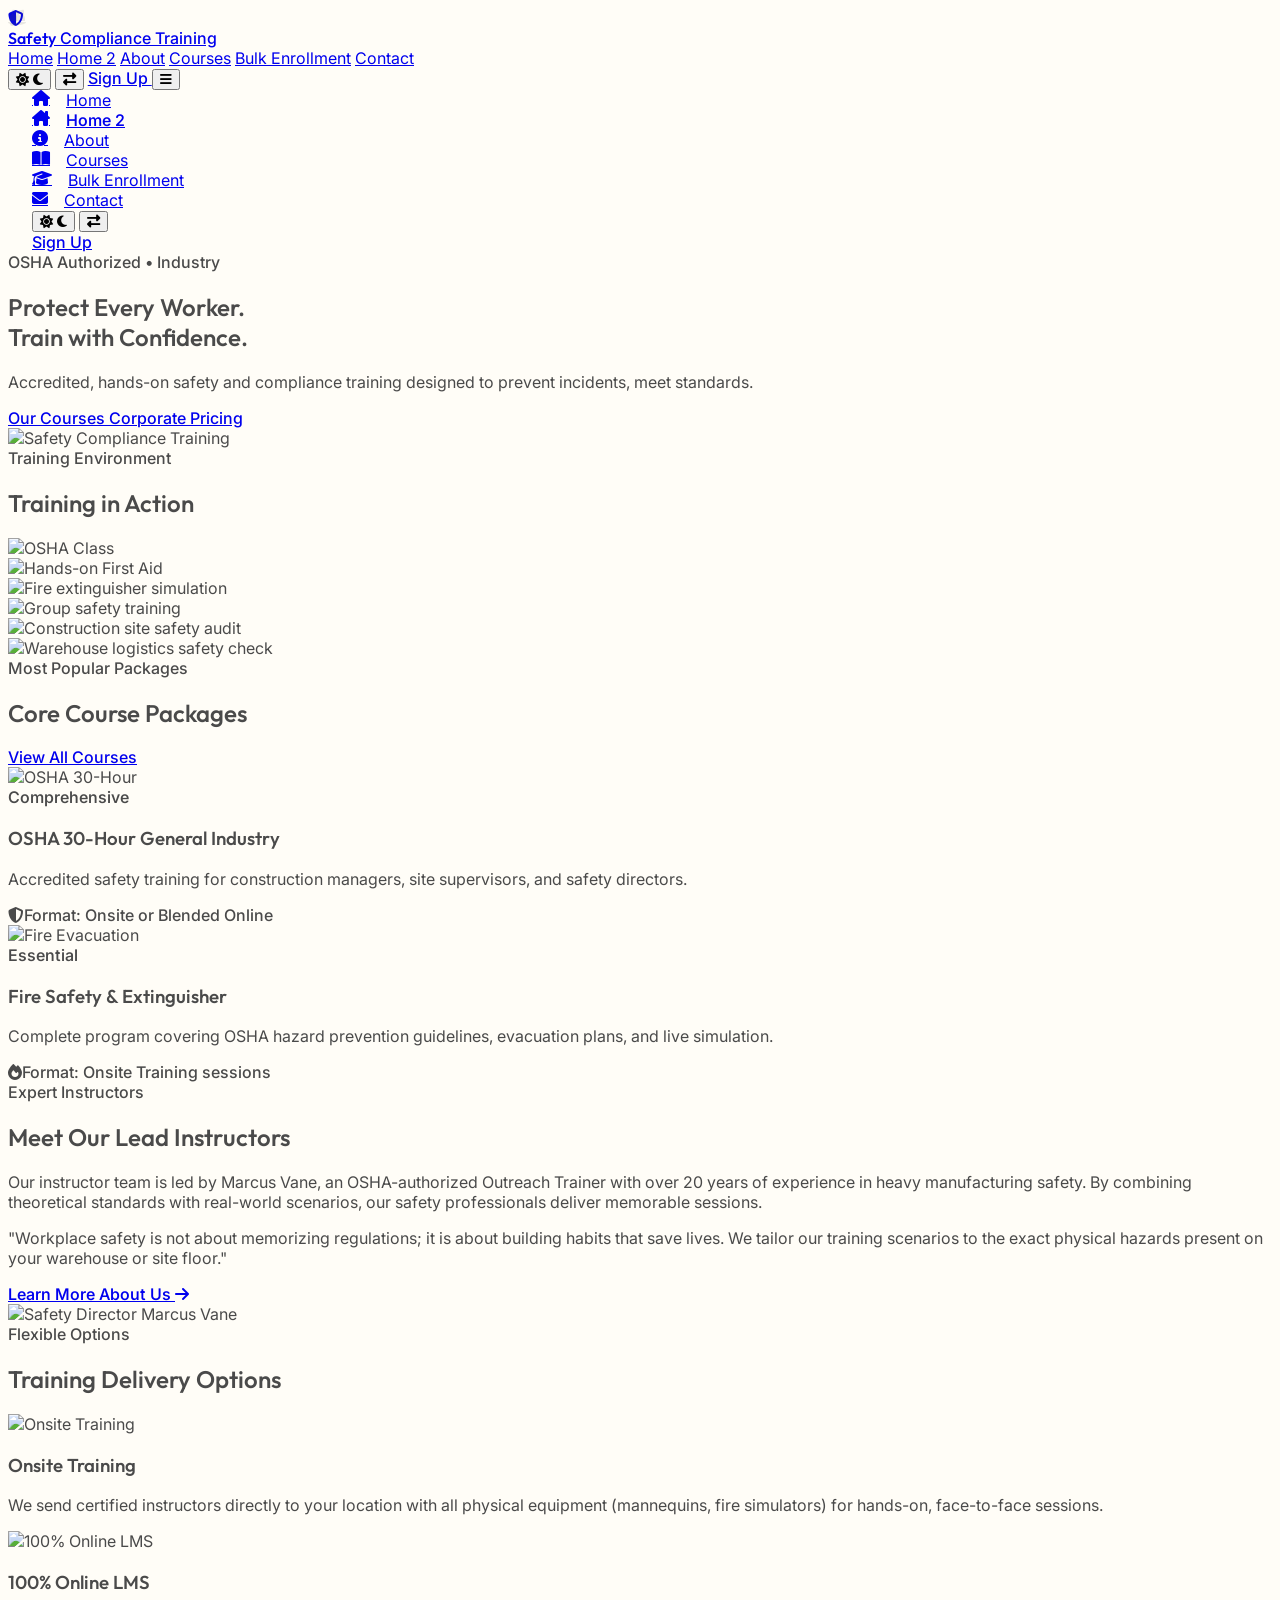
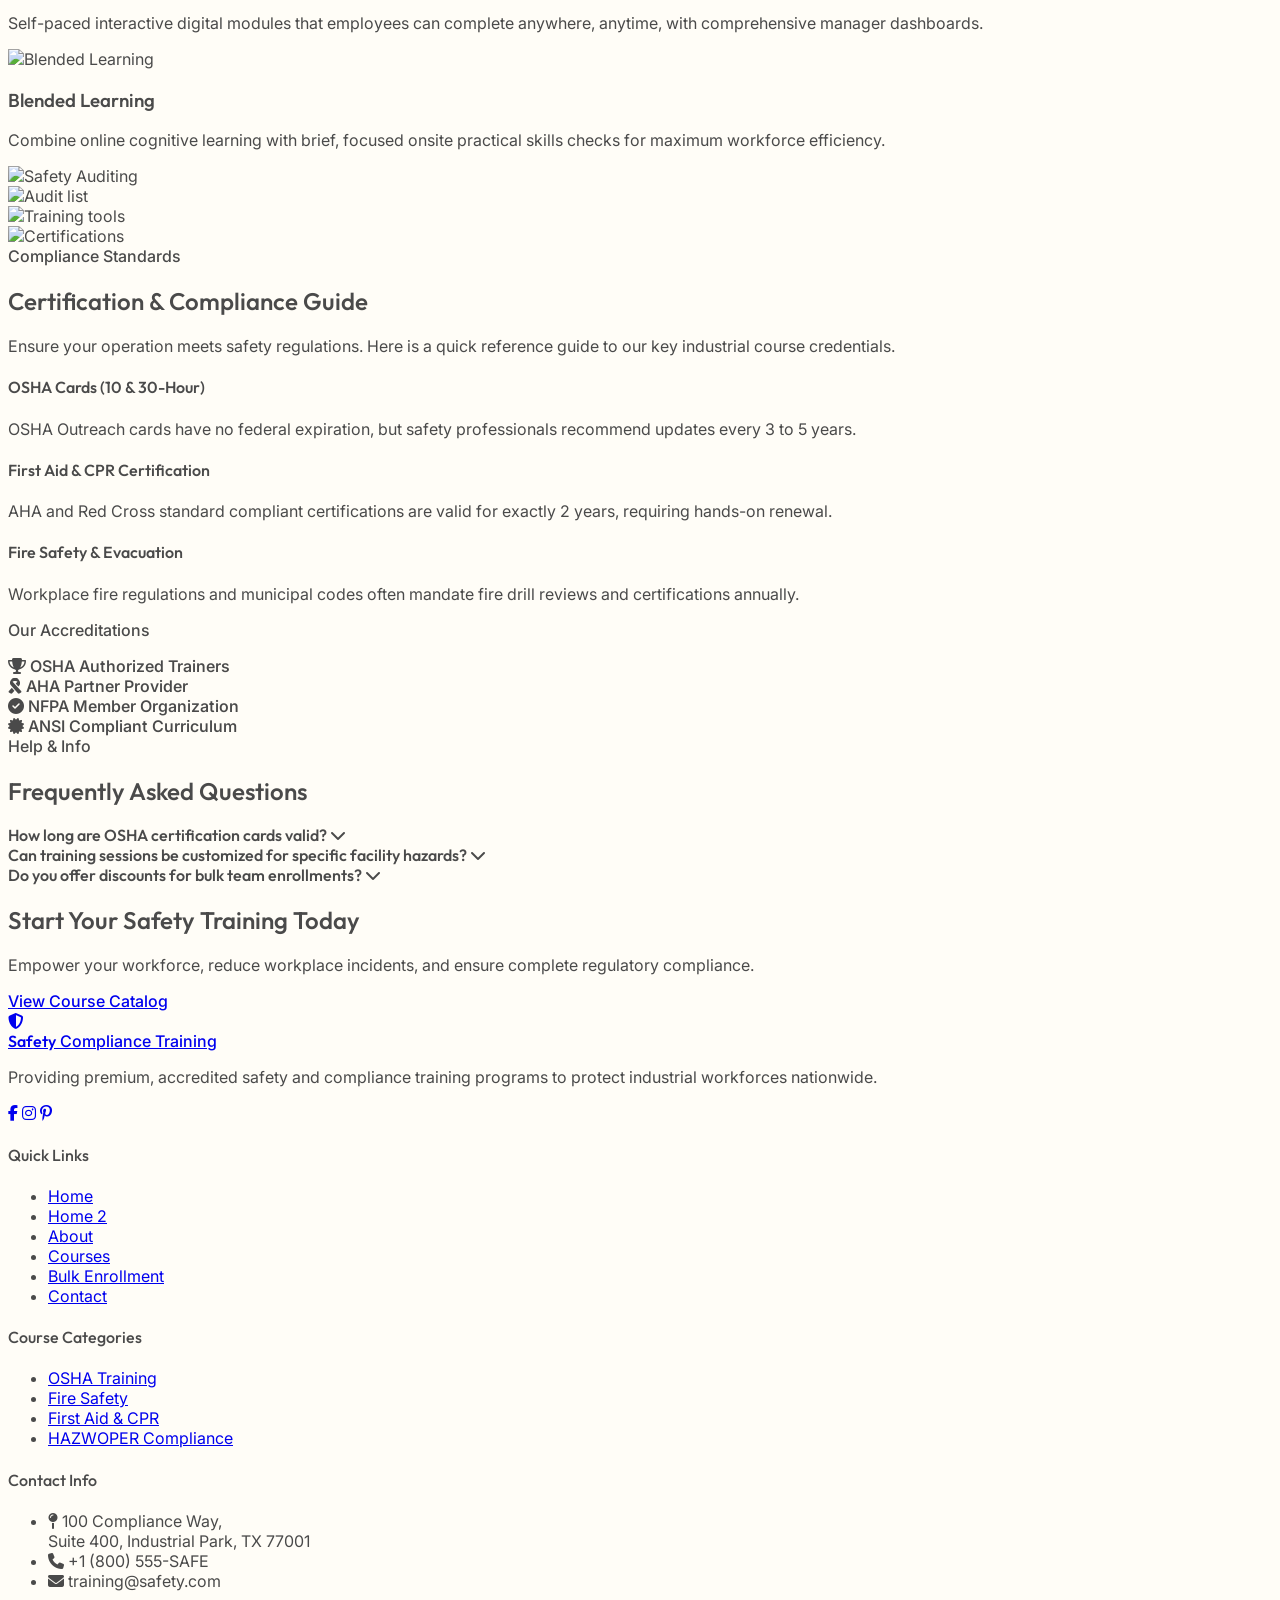
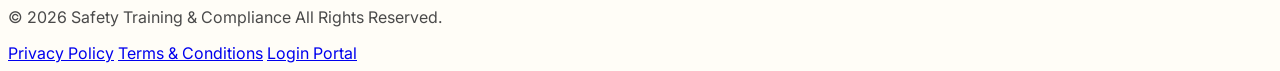
==== commit 4a91ebec: "U" ====
--- a/home2.html
+++ b/home2.html
@@ -325,9 +325,11 @@
     <div class="max-w-7xl mx-auto px-4 sm:px-6 lg:px-8">
       <div class="grid grid-cols-1 lg:grid-cols-2 gap-16 items-center">
         <div data-aos="fade-right">
-          <span
-            class="text-sage dark:text-cheese font-semibold text-sm uppercase tracking-widest font-inter">Expert Instructors</span>
-          <h2 class="font-playfair font-bold text-3xl md:text-5xl text-headingDark dark:text-creamWhite mt-3 mb-6">Meet Our Lead Instructors</h2>
+          <div class="text-center lg:text-left lg:rtl:text-right">
+            <span
+              class="text-sage dark:text-cheese font-semibold text-sm uppercase tracking-widest font-inter">Expert Instructors</span>
+            <h2 class="font-playfair font-bold text-3xl md:text-5xl text-headingDark dark:text-creamWhite mt-3 mb-6">Meet Our Lead Instructors</h2>
+          </div>
           <p class="text-mutedDark dark:text-gray-300 text-base md:text-lg mb-6 leading-relaxed">
             Our instructor team is led by Marcus Vane, an OSHA-authorized Outreach Trainer with over 20 years of experience in heavy manufacturing safety. By combining theoretical standards with real-world scenarios, our safety professionals deliver memorable sessions.
           </p>
@@ -436,8 +438,10 @@
         </div>
 
         <div data-aos="fade-left">
-          <span class="text-sage dark:text-cheese font-semibold text-sm uppercase tracking-widest font-inter">Compliance Standards</span>
-          <h2 class="font-playfair font-bold text-3xl md:text-5xl text-headingDark dark:text-creamWhite mt-3 mb-6">Certification & Compliance Guide</h2>
+          <div class="text-center lg:text-left lg:rtl:text-right">
+            <span class="text-sage dark:text-cheese font-semibold text-sm uppercase tracking-widest font-inter">Compliance Standards</span>
+            <h2 class="font-playfair font-bold text-3xl md:text-5xl text-headingDark dark:text-creamWhite mt-3 mb-6">Certification & Compliance Guide</h2>
+          </div>
           <p class="text-mutedDark dark:text-gray-300 text-base md:text-lg mb-8 font-inter">
             Ensure your operation meets safety regulations. Here is a quick reference guide to our key industrial course credentials.
           </p>
--- a/css/custom.css
+++ b/css/custom.css
@@ -1,4 +1,4 @@
-@import url('https://fonts.googleapis.com/css2?family=Inter:wght@300;400;500;600;700&family=Outfit:wght@400;600;700;800&display=swap');
+@import url('https://fonts.googleapis.com/css2?family=Inter:wght@300..700&family=Outfit:wght@300..800&display=swap');
 
 /* Basic setups */
 :root {
@@ -17,9 +17,23 @@
   overflow-x: clip;
 }
 
-/* Headings font */
+/* Headings font and default font weights */
 h1, h2, h3, h4, h5, h6, .font-playfair {
   font-family: 'Outfit', sans-serif;
+}
+
+/* Maintain heading font weights below 600 */
+h1, h2, h3, h4, h5, h6 {
+  font-weight: 550;
+}
+
+/* Keep paragraph/subheading font weights between 400–550 throughout the website */
+.font-semibold {
+  font-weight: 500 !important;
+}
+
+.font-bold {
+  font-weight: 550 !important;
 }
 
 
@@ -168,3 +182,79 @@
   list-style: none;
 }
 
+/* Filter button theme & active overrides to solve night theme hover contrast */
+.filter-btn {
+  background-color: #F8FAFC !important;
+  color: #0F172A !important;
+  transition: all 0.3s ease;
+}
+
+.filter-btn:hover {
+  background-color: rgba(239, 68, 68, 0.2) !important;
+  color: #0F172A !important;
+}
+
+.dark .filter-btn {
+  background-color: #1E2721 !important;
+  color: #E2E8F0 !important;
+  border-color: rgba(239, 68, 68, 0.3) !important;
+}
+
+.dark .filter-btn:hover {
+  background-color: rgba(239, 68, 68, 0.25) !important;
+  color: #FFFFFF !important;
+}
+
+.filter-btn.active {
+  background-color: #0F172A !important;
+  color: #FFFFFF !important;
+}
+
+.dark .filter-btn.active {
+  background-color: #EF4444 !important;
+  color: #0F172A !important;
+}
+
+/* Hamburger menu centered container but start-aligned list items for mobile/tablet */
+#mobile-menu:not(.hidden) {
+  display: flex !important;
+  flex-direction: column !important;
+  align-items: center !important;
+}
+
+#mobile-menu nav {
+  width: 100% !important;
+  max-width: 240px !important;
+}
+
+#mobile-menu nav a {
+  display: flex !important;
+  width: 100% !important;
+  justify-content: flex-start !important;
+  padding-left: 1.5rem !important;
+  padding-right: 1.5rem !important;
+}
+
+#mobile-menu nav a i {
+  margin-right: 1rem !important;
+  margin-left: 0 !important;
+}
+
+[dir="rtl"] #mobile-menu nav a {
+  justify-content: flex-start !important;
+}
+
+[dir="rtl"] #mobile-menu nav a i {
+  margin-right: 0 !important;
+  margin-left: 1rem !important;
+}
+
+/* Align mobile menu controls and action buttons to match the nav width */
+#mobile-menu > div {
+  width: 100% !important;
+  max-width: 240px !important;
+  justify-content: flex-start !important;
+  padding-left: 1.5rem !important;
+  padding-right: 1.5rem !important;
+}
+
